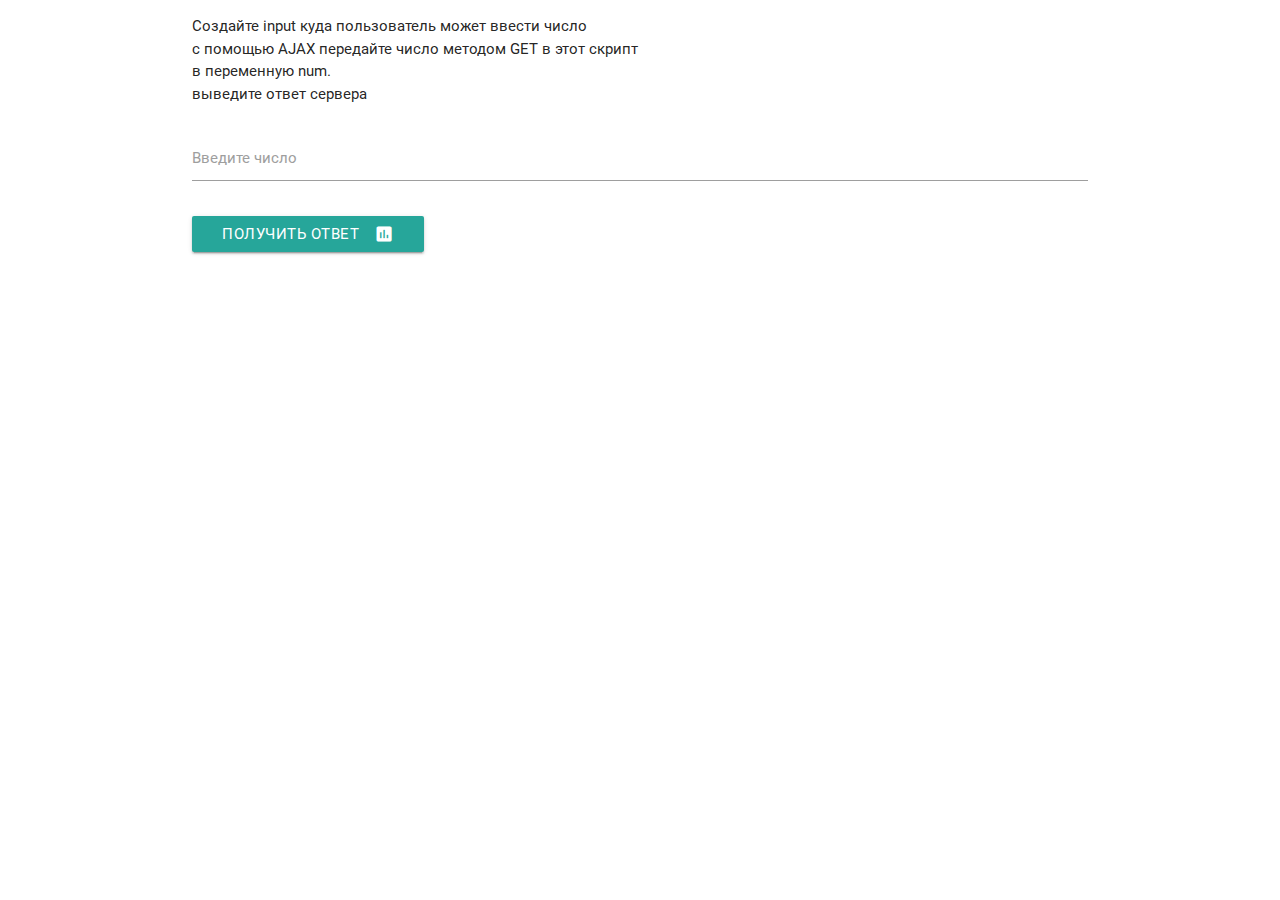
==== index.html @ e8ee1dfb "added files" ====
<!DOCTYPE html>
<html lang="ru">

<head>
    <meta charset="utf-8">
    <title>AJAX</title>
    <!--Import Google Icon Font-->
    <link href="http://fonts.googleapis.com/icon?family=Material+Icons" rel="stylesheet">
    <!--Import materialize.css-->
    <link rel="stylesheet" href="css/materialize.min.css" media="screen,projection"/>
    <link rel="stylesheet" href="css/css.css">
    <!--Let browser know website is optimized for mobile-->
    <meta name="viewport" content="width=device-width, initial-scale=1.0"/>
</head>
<body>
<div class="main">
    <div class="container">
        <div class="row">
            <div class="col s12">
               <p>Cоздайте input куда пользователь может ввести число
                   <br>c помощью AJAX передайте число методом GET в этот скрипт
                   <br>в переменную num.
                   <br>выведите ответ сервера
               </p>
            </div>
            <div class="input-field col s12">
                <input id="number" type="number" class="validate">
                <label for="number">Введите число</label>
            </div>
            <div class="input-field col s12">
                <a id="send-answer" class="waves-effect waves-light btn"><i class="material-icons right">poll</i>Получить ответ</a>
            </div>
        </div>
        <div class="row">
            <div class="input-field col s12">
                <p id="server-answer"></p>
            </div>
        </div>
    </div>
</div>

<footer>

</footer>
<!--Import jQuery before materialize.js-->
<script src="https://code.jquery.com/jquery-2.1.1.min.js"></script>
<script src="js/materialize.min.js"></script>
<script src="js/js.js"></script>
</body>
</html>
---- css/css.css ----
header{
    background: #c0c0c0;
}
.logo{
    margin: 30px;
}
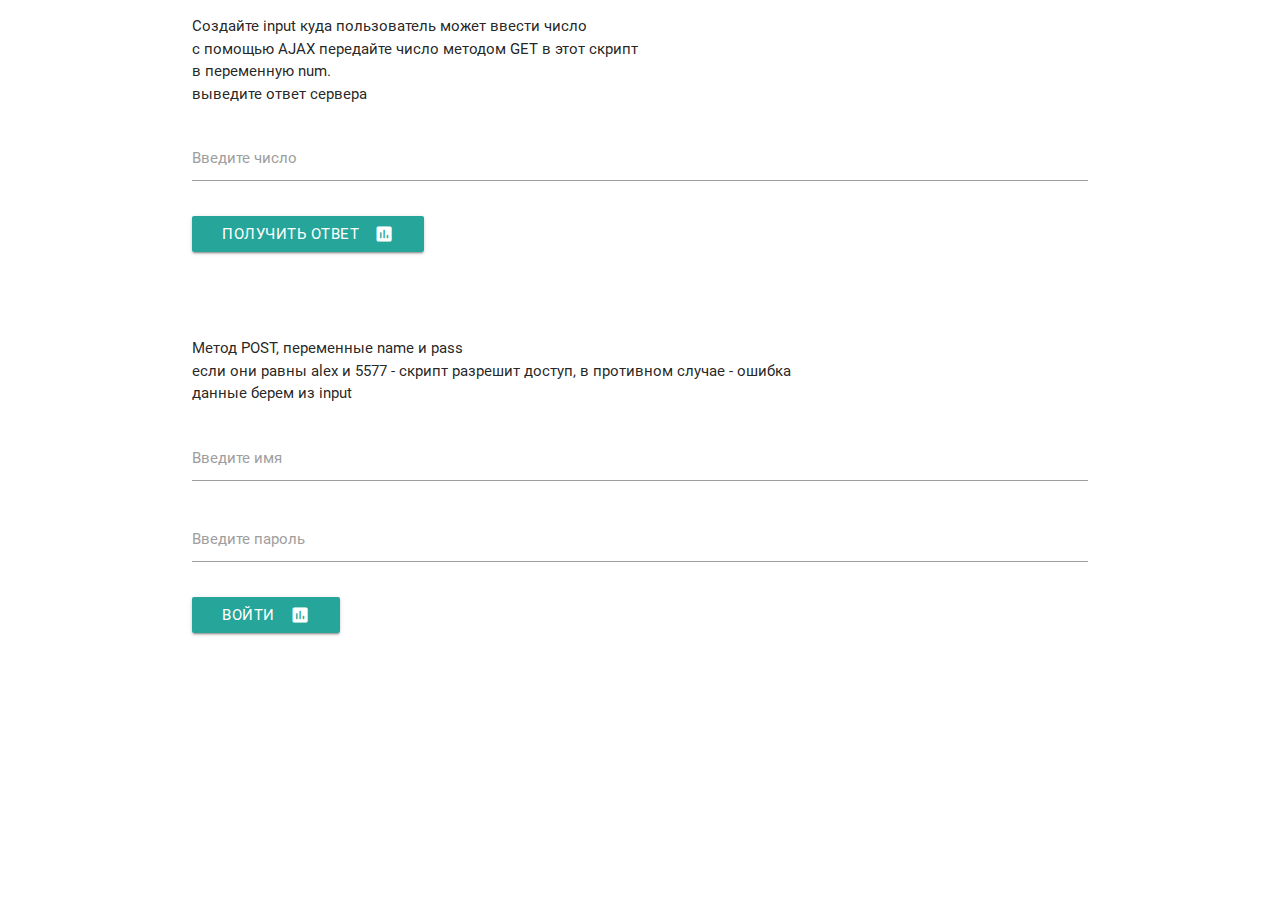
==== commit f8e427cc: "added files" ====
--- a/index.html
+++ b/index.html
@@ -37,6 +37,33 @@
             </div>
         </div>
     </div>
+
+    <div class="container">
+        <div class="row">
+            <div class="col s12">
+                <p>Метод POST, переменные name и pass
+                   <br>если они равны alex и  5577 - скрипт разрешит доступ, в противном случае - ошибка
+                   <br>данные берем из input
+                </p>
+            </div>
+            <div class="input-field col s12">
+                <input id="name" type="text" class="validate">
+                <label for="name">Введите имя</label>
+            </div>
+            <div class="input-field col s12">
+                <input id="pass" type="text" class="validate">
+                <label for="pass">Введите пароль</label>
+            </div>
+            <div class="input-field col s12">
+                <a id="send-answer2" class="waves-effect waves-light btn"><i class="material-icons right">poll</i>Войти</a>
+            </div>
+        </div>
+        <div class="row">
+            <div class="input-field col s12">
+                <p id="server-answer2"></p>
+            </div>
+        </div>
+    </div>
 </div>
 
 <footer>
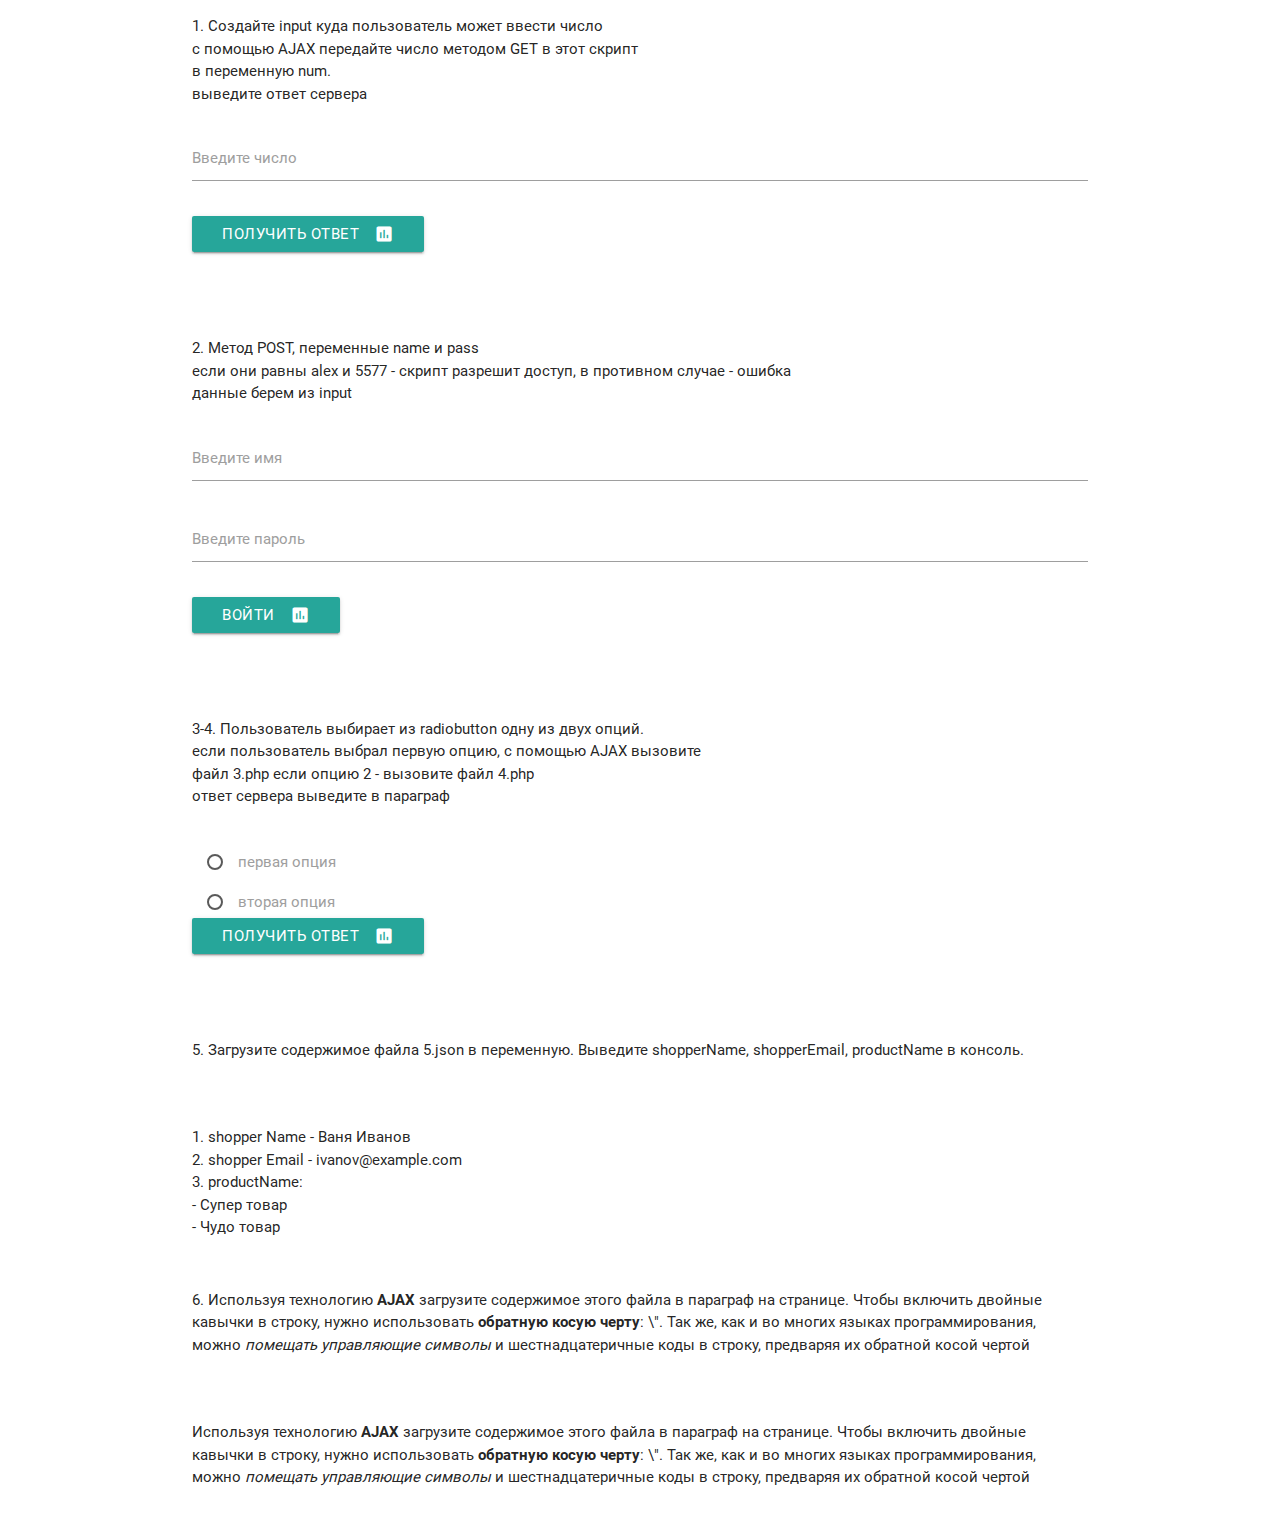
==== commit 37e6c37e: "upd" ====
--- a/index.html
+++ b/index.html
@@ -17,7 +17,7 @@
     <div class="container">
         <div class="row">
             <div class="col s12">
-               <p>Cоздайте input куда пользователь может ввести число
+               <p>1. Cоздайте input куда пользователь может ввести число
                    <br>c помощью AJAX передайте число методом GET в этот скрипт
                    <br>в переменную num.
                    <br>выведите ответ сервера
@@ -41,7 +41,7 @@
     <div class="container">
         <div class="row">
             <div class="col s12">
-                <p>Метод POST, переменные name и pass
+                <p>2. Метод POST, переменные name и pass
                    <br>если они равны alex и  5577 - скрипт разрешит доступ, в противном случае - ошибка
                    <br>данные берем из input
                 </p>
@@ -66,9 +66,64 @@
     </div>
 </div>
 
-<footer>
 
-</footer>
+<div class="container">
+    <div class="row">
+        <div class="col s12">
+            <p>3-4. Пользователь выбирает из radiobutton одну из двух опций.
+               <br>если пользователь выбрал первую опцию, с помощью AJAX вызовите
+               <br>файл 3.php если опцию 2 - вызовите файл 4.php
+               <br>ответ сервера выведите в параграф
+            </p>
+        </div>
+        <div class="input-field col s12">
+            <input name="file" type="radio" id="file3"/>
+            <label for="file3">первая опция</label>
+
+        </div>
+        <div class="input-field col s12">
+            <input name="file" type="radio" id="file4" />
+            <label for="file4">вторая опция</label>
+        </div>
+        <div class="input-field col s12">
+            <a id="send-answer3" class="waves-effect waves-light btn"><i class="material-icons right">poll</i>Получить ответ</a>
+        </div>
+    </div>
+    <div class="row">
+        <div class="input-field col s12">
+            <p id="server-answer3"></p>
+        </div>
+    </div>
+</div>
+
+<div class="container">
+    <div class="row">
+        <div class="col s12">
+            <p>5. Загрузите содержимое файла 5.json в переменную. Выведите shopperName, shopperEmail, productName в консоль.
+            </p>
+        </div>
+    </div>
+    <div class="row">
+        <div class="input-field col s12">
+            <p id="server-answer5"></p>
+        </div>
+    </div>
+</div>
+
+<div class="container">
+    <div class="row">
+        <div class="col s12">
+            <p>6. Используя технологию <b>AJAX</b> загрузите содержимое этого файла в параграф на странице.
+                Чтобы включить двойные кавычки в строку, нужно использовать <b>обратную косую черту</b>: \". Так же, как и во многих языках программирования, можно <i>помещать управляющие символы</i> и шестнадцатеричные коды в строку, предваряя их обратной косой чертой
+            </p>
+        </div>
+    </div>
+    <div class="row">
+        <div class="input-field col s12">
+            <p id="task6"></p>
+        </div>
+    </div>
+</div>
 <!--Import jQuery before materialize.js-->
 <script src="https://code.jquery.com/jquery-2.1.1.min.js"></script>
 <script src="js/materialize.min.js"></script>
